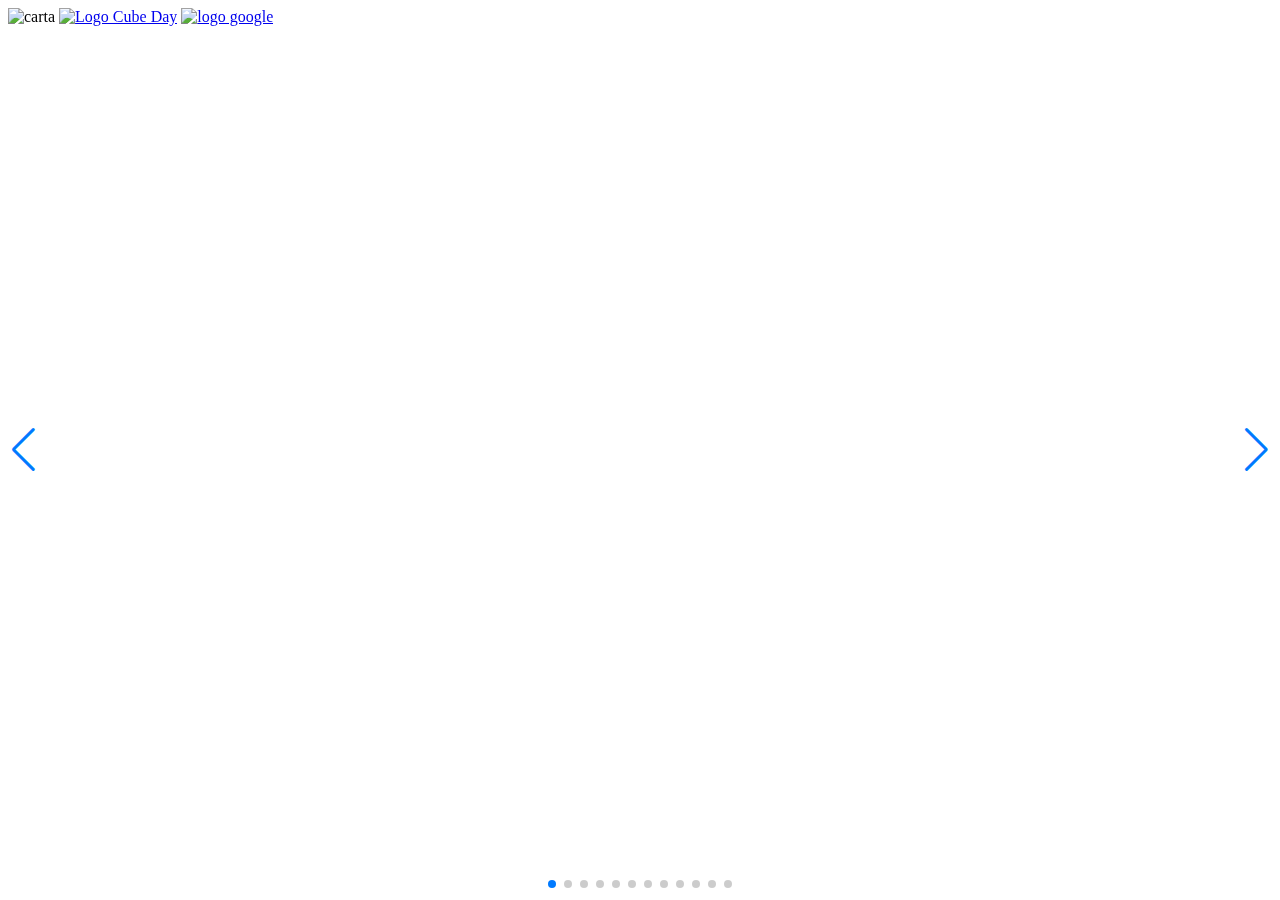
==== carta.html @ 84c6a974 "yes" ====
<!DOCTYPE html>
<html lang="es">

<head>
   <meta charset="UTF-8">
   <meta name="viewport" content="width=device-width, initial-scale=1, maximum-scale=1, user-scalable=yes">
   <link rel="stylesheet" href="estilos/style.css">
   <meta name="keywords"
      content="Restaurante, Comida, Menú, Carta, Gastronomía, Venezuela, Restaurante Venezolano, The Cube Day, The Cube Fusion, The Cube de la Font, The Cube Night">
   <meta name="author" content="Axel Denis">
   <meta name="description"
      content="Bienvenido a The Cube, restaurante de comida venezolana, donde encontrarás una exquisita variedad de platos y bebidas para satisfacer tu paladar. Explora nuestra carta virtual y disfruta de una experiencia gastronómica única.">
   <link rel="stylesheet" href="https://cdn.jsdelivr.net/npm/swiper@11/swiper-bundle.min.css"/>
   <link rel="apple-touch-icon" sizes="180x180" href="favicon/apple-touch-icon.png">
   <link rel="icon" type="image/png" sizes="32x32" href="favicon/favicon-32x32.png">
   <link rel="icon" type="image/png" sizes="16x16" href="favicon/favicon-16x16.png">
   <meta name="google-site-verification" content="PxovCBXv9dDXUZB-1QpL_h_hHipkU61r70vsxL3IVnY"/>
   <title>The Cube</title>
</head>

<body>
   <div class="swiper-container">
      <div class="swiper-wrapper">
         <div class="swiper-slide"><img src="cubeES/1es.png" alt="carta">
               <a href="https://www.instagram.com/thecubeday/" target="_blank"><img
                     src="https://axeldenis16.github.io/daylogo.svg" alt="Logo Cube Day" class="logos"></a>
               <a href="https://www.google.com/search?q=the+cube+day&oq=the+c&gs_lcrp=EgZjaHJvbWUqBggBEEUYOzIGCAAQRRg5MgYIARBFGDsyDQgCEAAYgwEYsQMYgAQyCggDEC4YsQMYgAQyCggEEC4YsQMYgAQyDQgFEC4YgwEYsQMYigUyBggGEEUYPDIGCAcQRRg80gEIMjQ5M2owajeoAgCwAgA&sourceid=chrome&ie=UTF-8#lrd=0x12a3fdc6ab1460c3:0xadbecb9d9dbe4639,3,,,,"
                  target="_blank">
                  <img src="https://axeldenis16.github.io/google.svg" alt="logo google" class="superpuesta">
               </a>
         </div>
         <div class="swiper-slide"><div class="swiper-zoom-container"><img src="cubeES/2es.png" alt="aperitivos"></div></div>
         <div class="swiper-slide"><div class="swiper-zoom-container"><img src="cubeES/3es.png" alt="aperitivos venezolanos"></div></div>
         <div class="swiper-slide"><img src="cubeES/4es.png" alt="aperitivos venezolanos">
            <a href="https://www.instagram.com/reel/Cq0RZDCv0M3/?igshid=MTc4MmM1YmI2Ng%3D%3D" target="_blank"><img
                  src="https://axeldenis16.github.io/yuca.svg" alt="yuca" class="yuca"></a>
         </div>
         <div class="swiper-slide"><div class="swiper-zoom-container"><img src="cubeES/5es.png" alt="arepas"></div></div>
         <div class="swiper-slide"><div class="swiper-zoom-container"><img src="cubeES/6es.png" alt="arepas"></div></div>
         <div class="swiper-slide"><div class="swiper-zoom-container"><img src="cubeES/7es.png" alt="arepas"></div></div>
         <div class="swiper-slide"><div class="swiper-zoom-container"><img src="cubeES/8es.png" alt="arepas"></div></div>
         <div class="swiper-slide"><img src="cubeES/9es.png" alt="postres">
            <a href="https://www.instagram.com/reel/CkVU75XsVyA/?igshid=MTc4MmM1YmI2Ng==" target="_blank"><img
                  src="https://raw.githubusercontent.com/axeldenis16/axeldenis16.github.io/main/platano2.svg"
                  alt="banana banofee" class="superp"></a>
         </div>
         <div class="swiper-slide"><div class="swiper-zoom-container"><img src="cubeES/10es.png" alt="bebidas"></div></div>
         <div class="swiper-slide"><div class="swiper-zoom-container"><img src="cubeES/12es.png" alt="cocteleria"></div>
         </div>
         <div class="swiper-slide"><img src="cubeES/13es.png" alt="logos">
            <a href="https://www.instagram.com/reel/CsyaNJupBKU/?igshid=MTc4MmM1YmI2Ng%3D%3D" target="_blank">
               <img src="https://axeldenis16.github.io/fontF.svg" alt="logo font" class="superpuestas1">
               <a href="https://www.instagram.com/thecubefusion/" target="_blank">
                  <img src="https://axeldenis16.github.io/fusionF.svg" alt="logo fusion" class="superpuestas2">
                  <a href="https://www.instagram.com/thecubeday/" target="_blank">
                     <img src="https://axeldenis16.github.io/dayF.svg" alt="logo day" class="superpuestas3">
                     <a href="https://www.instagram.com/thecubenight/" target="_blank">
                        <img src="https://axeldenis16.github.io/nightF.svg" alt="logo night" class="superpuestas4">
         </div>
      </div>
      <div class="swiper-pagination"></div>
      <div class="swiper-button-next"></div>
      <div class="swiper-button-prev"></div>
   </div>

   <script src="https://cdn.jsdelivr.net/npm/swiper@11/swiper-bundle.min.js"></script>
   <script src="index.js"></script>

</body>

</html>
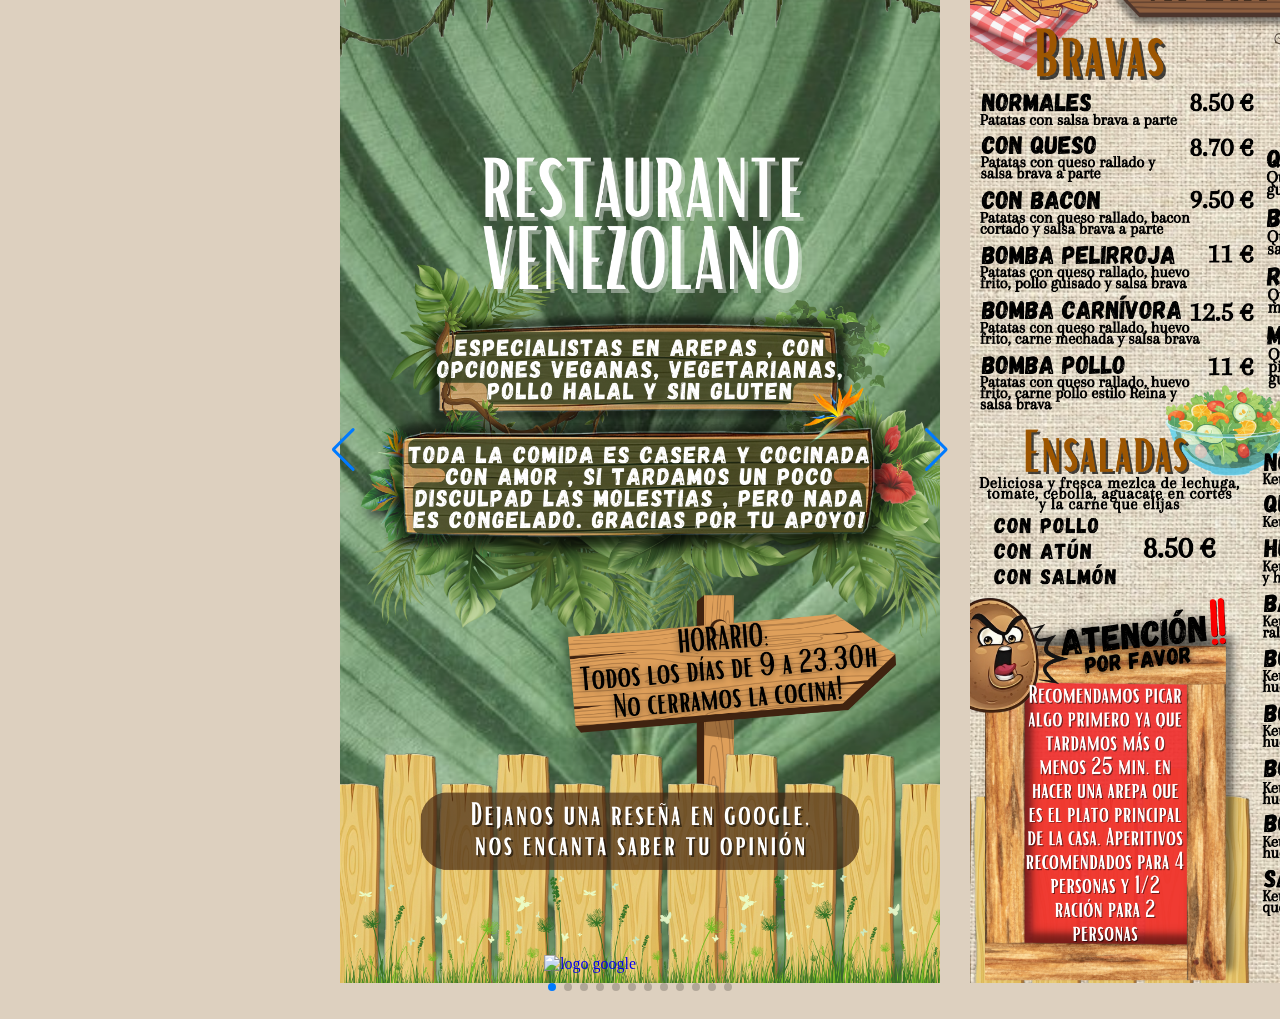
==== commit 8316c6ca: "carta.html" ====
--- a/carta.html
+++ b/carta.html
@@ -4,16 +4,16 @@
 <head>
    <meta charset="UTF-8">
    <meta name="viewport" content="width=device-width, initial-scale=1, maximum-scale=1, user-scalable=yes">
-   <link rel="stylesheet" href="estilos/style.css">
+   <link rel="stylesheet" href="style.css">
    <meta name="keywords"
       content="Restaurante, Comida, Menú, Carta, Gastronomía, Venezuela, Restaurante Venezolano, The Cube Day, The Cube Fusion, The Cube de la Font, The Cube Night">
    <meta name="author" content="Axel Denis">
    <meta name="description"
       content="Bienvenido a The Cube, restaurante de comida venezolana, donde encontrarás una exquisita variedad de platos y bebidas para satisfacer tu paladar. Explora nuestra carta virtual y disfruta de una experiencia gastronómica única.">
    <link rel="stylesheet" href="https://cdn.jsdelivr.net/npm/swiper@11/swiper-bundle.min.css"/>
-   <link rel="apple-touch-icon" sizes="180x180" href="favicon/apple-touch-icon.png">
-   <link rel="icon" type="image/png" sizes="32x32" href="favicon/favicon-32x32.png">
-   <link rel="icon" type="image/png" sizes="16x16" href="favicon/favicon-16x16.png">
+   <link rel="apple-touch-icon" sizes="180x180" href="apple-touch-icon.png">
+   <link rel="icon" type="image/png" sizes="32x32" href="favicon-32x32.png">
+   <link rel="icon" type="image/png" sizes="16x16" href="favicon-16x16.png">
    <meta name="google-site-verification" content="PxovCBXv9dDXUZB-1QpL_h_hHipkU61r70vsxL3IVnY"/>
    <title>The Cube</title>
 </head>
@@ -21,7 +21,7 @@
 <body>
    <div class="swiper-container">
       <div class="swiper-wrapper">
-         <div class="swiper-slide"><img src="cubeES/1es.png" alt="carta">
+         <div class="swiper-slide"><img src="1es.png" alt="carta">
                <a href="https://www.instagram.com/thecubeday/" target="_blank"><img
                      src="https://axeldenis16.github.io/daylogo.svg" alt="Logo Cube Day" class="logos"></a>
                <a href="https://www.google.com/search?q=the+cube+day&oq=the+c&gs_lcrp=EgZjaHJvbWUqBggBEEUYOzIGCAAQRRg5MgYIARBFGDsyDQgCEAAYgwEYsQMYgAQyCggDEC4YsQMYgAQyCggEEC4YsQMYgAQyDQgFEC4YgwEYsQMYigUyBggGEEUYPDIGCAcQRRg80gEIMjQ5M2owajeoAgCwAgA&sourceid=chrome&ie=UTF-8#lrd=0x12a3fdc6ab1460c3:0xadbecb9d9dbe4639,3,,,,"
@@ -29,25 +29,25 @@
                   <img src="https://axeldenis16.github.io/google.svg" alt="logo google" class="superpuesta">
                </a>
          </div>
-         <div class="swiper-slide"><div class="swiper-zoom-container"><img src="cubeES/2es.png" alt="aperitivos"></div></div>
-         <div class="swiper-slide"><div class="swiper-zoom-container"><img src="cubeES/3es.png" alt="aperitivos venezolanos"></div></div>
-         <div class="swiper-slide"><img src="cubeES/4es.png" alt="aperitivos venezolanos">
+         <div class="swiper-slide"><div class="swiper-zoom-container"><img src="2es.png" alt="aperitivos"></div></div>
+         <div class="swiper-slide"><div class="swiper-zoom-container"><img src="3es.png" alt="aperitivos venezolanos"></div></div>
+         <div class="swiper-slide"><img src="4es.png" alt="aperitivos venezolanos">
             <a href="https://www.instagram.com/reel/Cq0RZDCv0M3/?igshid=MTc4MmM1YmI2Ng%3D%3D" target="_blank"><img
                   src="https://axeldenis16.github.io/yuca.svg" alt="yuca" class="yuca"></a>
          </div>
-         <div class="swiper-slide"><div class="swiper-zoom-container"><img src="cubeES/5es.png" alt="arepas"></div></div>
-         <div class="swiper-slide"><div class="swiper-zoom-container"><img src="cubeES/6es.png" alt="arepas"></div></div>
-         <div class="swiper-slide"><div class="swiper-zoom-container"><img src="cubeES/7es.png" alt="arepas"></div></div>
-         <div class="swiper-slide"><div class="swiper-zoom-container"><img src="cubeES/8es.png" alt="arepas"></div></div>
-         <div class="swiper-slide"><img src="cubeES/9es.png" alt="postres">
+         <div class="swiper-slide"><div class="swiper-zoom-container"><img src="5es.png" alt="arepas"></div></div>
+         <div class="swiper-slide"><div class="swiper-zoom-container"><img src="6es.png" alt="arepas"></div></div>
+         <div class="swiper-slide"><div class="swiper-zoom-container"><img src="7es.png" alt="arepas"></div></div>
+         <div class="swiper-slide"><div class="swiper-zoom-container"><img src="8es.png" alt="arepas"></div></div>
+         <div class="swiper-slide"><img src="9es.png" alt="postres">
             <a href="https://www.instagram.com/reel/CkVU75XsVyA/?igshid=MTc4MmM1YmI2Ng==" target="_blank"><img
                   src="https://raw.githubusercontent.com/axeldenis16/axeldenis16.github.io/main/platano2.svg"
                   alt="banana banofee" class="superp"></a>
          </div>
-         <div class="swiper-slide"><div class="swiper-zoom-container"><img src="cubeES/10es.png" alt="bebidas"></div></div>
-         <div class="swiper-slide"><div class="swiper-zoom-container"><img src="cubeES/12es.png" alt="cocteleria"></div>
+         <div class="swiper-slide"><div class="swiper-zoom-container"><img src="10es.png" alt="bebidas"></div></div>
+         <div class="swiper-slide"><div class="swiper-zoom-container"><img src="12es.png" alt="cocteleria"></div>
          </div>
-         <div class="swiper-slide"><img src="cubeES/13es.png" alt="logos">
+         <div class="swiper-slide"><img src="13es.png" alt="logos">
             <a href="https://www.instagram.com/reel/CsyaNJupBKU/?igshid=MTc4MmM1YmI2Ng%3D%3D" target="_blank">
                <img src="https://axeldenis16.github.io/fontF.svg" alt="logo font" class="superpuestas1">
                <a href="https://www.instagram.com/thecubefusion/" target="_blank">
@@ -68,4 +68,4 @@
 
 </body>
 
-</html>+</html>
--- a/style.css
+++ b/style.css
@@ -0,0 +1,99 @@
+/* Estilos para el cuerpo de la página */
+html {
+   touch-action: pan-x pan-y;
+}
+
+body {
+   margin: 0;
+   padding: 0;
+   background-color: #ddd0bf;
+   display: flex;
+   justify-content: center;
+   align-items: center;
+   flex-direction: column; 
+   height: 100vh;
+}
+
+.swiper-container {
+   width: 100%;
+   max-width: 600px; 
+   margin: 10px; 
+   position: relative;
+}
+
+.swiper-slide img {
+   width: 100%;
+   height: auto;
+   display: block;
+}
+
+.swiper-container {
+   padding: 20px;
+}
+a .superpuesta {
+   position: absolute;
+   bottom: 10px; 
+   left: 50%; 
+   transform: translateX(-50%); 
+   z-index: 1;
+   width: 15vw; 
+   height: auto; 
+}
+a .logos {
+   position: absolute;
+   top: -5vh; 
+   left: 50%;
+   transform: translateX(-50%);
+   z-index: 1; 
+   width: 88vw; 
+   height: auto; 
+}
+
+a .superpuestas1 {
+   position: absolute;
+   left: 50%;
+   transform: translateX(-50%);
+   top: 13vh; 
+   width: 40vw; 
+   height: auto; 
+}
+a .superpuestas2 {
+   position: absolute;
+   left: 50%;
+   transform: translateX(-50%);
+   top: 35vh; 
+   width: 40vw; 
+   height: auto;
+}
+a .superpuestas3 {
+   position: absolute;
+   left: 50%;
+   transform: translateX(-50%);
+   top: 51vh; 
+   width: 40vw; 
+   height: auto;
+}
+a .superpuestas4 {
+   position: absolute;
+   left: 50%;
+   transform: translateX(-50%);
+   top: 73vh; 
+   width: 40vw; 
+   height: auto; 
+}
+a .superp {
+   position: absolute;
+   right: -3px;
+   bottom: 19.5vh;
+   width: 48vw;
+   height: auto;
+}
+
+a .yuca {
+   position: absolute;
+   bottom: -4vh;
+   right: 10vw;
+   width: 45vw;
+   height: auto;
+}
+
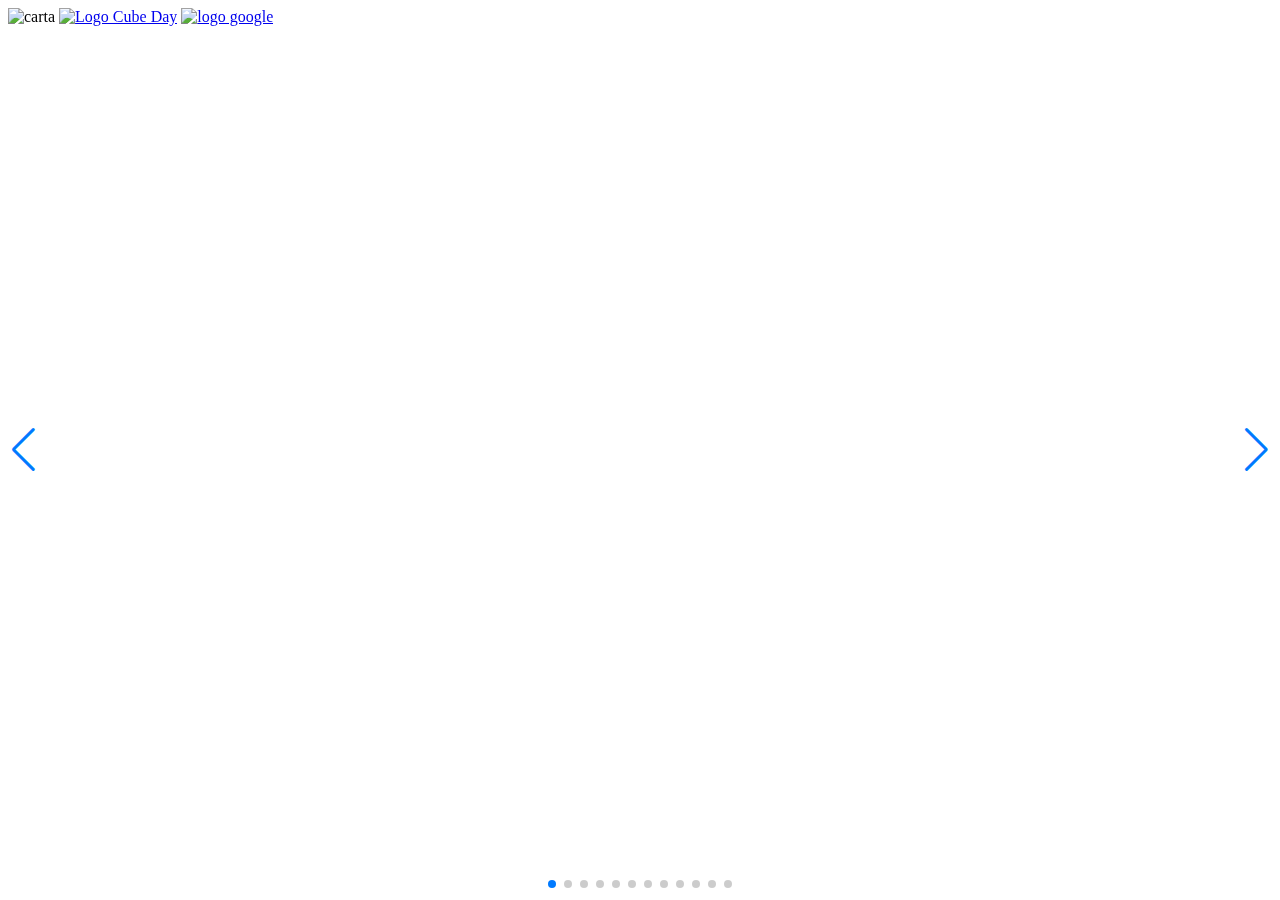
==== commit 71022cd9: "yes" ====
--- a/carta.html
+++ b/carta.html
@@ -4,16 +4,16 @@
 <head>
    <meta charset="UTF-8">
    <meta name="viewport" content="width=device-width, initial-scale=1, maximum-scale=1, user-scalable=yes">
-   <link rel="stylesheet" href="style.css">
+   <link rel="stylesheet" href="estilos/style.css">
    <meta name="keywords"
       content="Restaurante, Comida, Menú, Carta, Gastronomía, Venezuela, Restaurante Venezolano, The Cube Day, The Cube Fusion, The Cube de la Font, The Cube Night">
    <meta name="author" content="Axel Denis">
    <meta name="description"
       content="Bienvenido a The Cube, restaurante de comida venezolana, donde encontrarás una exquisita variedad de platos y bebidas para satisfacer tu paladar. Explora nuestra carta virtual y disfruta de una experiencia gastronómica única.">
    <link rel="stylesheet" href="https://cdn.jsdelivr.net/npm/swiper@11/swiper-bundle.min.css"/>
-   <link rel="apple-touch-icon" sizes="180x180" href="apple-touch-icon.png">
-   <link rel="icon" type="image/png" sizes="32x32" href="favicon-32x32.png">
-   <link rel="icon" type="image/png" sizes="16x16" href="favicon-16x16.png">
+   <link rel="apple-touch-icon" sizes="180x180" href="favicon/apple-touch-icon.png">
+   <link rel="icon" type="image/png" sizes="32x32" href="favicon/favicon-32x32.png">
+   <link rel="icon" type="image/png" sizes="16x16" href="favicon/favicon-16x16.png">
    <meta name="google-site-verification" content="PxovCBXv9dDXUZB-1QpL_h_hHipkU61r70vsxL3IVnY"/>
    <title>The Cube</title>
 </head>
@@ -21,7 +21,7 @@
 <body>
    <div class="swiper-container">
       <div class="swiper-wrapper">
-         <div class="swiper-slide"><img src="1es.png" alt="carta">
+         <div class="swiper-slide"><img src="cubeES/1es.png" alt="carta">
                <a href="https://www.instagram.com/thecubeday/" target="_blank"><img
                      src="https://axeldenis16.github.io/daylogo.svg" alt="Logo Cube Day" class="logos"></a>
                <a href="https://www.google.com/search?q=the+cube+day&oq=the+c&gs_lcrp=EgZjaHJvbWUqBggBEEUYOzIGCAAQRRg5MgYIARBFGDsyDQgCEAAYgwEYsQMYgAQyCggDEC4YsQMYgAQyCggEEC4YsQMYgAQyDQgFEC4YgwEYsQMYigUyBggGEEUYPDIGCAcQRRg80gEIMjQ5M2owajeoAgCwAgA&sourceid=chrome&ie=UTF-8#lrd=0x12a3fdc6ab1460c3:0xadbecb9d9dbe4639,3,,,,"
@@ -29,25 +29,25 @@
                   <img src="https://axeldenis16.github.io/google.svg" alt="logo google" class="superpuesta">
                </a>
          </div>
-         <div class="swiper-slide"><div class="swiper-zoom-container"><img src="2es.png" alt="aperitivos"></div></div>
-         <div class="swiper-slide"><div class="swiper-zoom-container"><img src="3es.png" alt="aperitivos venezolanos"></div></div>
-         <div class="swiper-slide"><img src="4es.png" alt="aperitivos venezolanos">
+         <div class="swiper-slide"><div class="swiper-zoom-container"><img src="cubeES/2es.png" alt="aperitivos"></div></div>
+         <div class="swiper-slide"><div class="swiper-zoom-container"><img src="cubeES/3es.png" alt="aperitivos venezolanos"></div></div>
+         <div class="swiper-slide"><img src="cubeES/4es.png" alt="aperitivos venezolanos">
             <a href="https://www.instagram.com/reel/Cq0RZDCv0M3/?igshid=MTc4MmM1YmI2Ng%3D%3D" target="_blank"><img
                   src="https://axeldenis16.github.io/yuca.svg" alt="yuca" class="yuca"></a>
          </div>
-         <div class="swiper-slide"><div class="swiper-zoom-container"><img src="5es.png" alt="arepas"></div></div>
-         <div class="swiper-slide"><div class="swiper-zoom-container"><img src="6es.png" alt="arepas"></div></div>
-         <div class="swiper-slide"><div class="swiper-zoom-container"><img src="7es.png" alt="arepas"></div></div>
-         <div class="swiper-slide"><div class="swiper-zoom-container"><img src="8es.png" alt="arepas"></div></div>
-         <div class="swiper-slide"><img src="9es.png" alt="postres">
+         <div class="swiper-slide"><div class="swiper-zoom-container"><img src="cubeES/5es.png" alt="arepas"></div></div>
+         <div class="swiper-slide"><div class="swiper-zoom-container"><img src="cubeES/6es.png" alt="arepas"></div></div>
+         <div class="swiper-slide"><div class="swiper-zoom-container"><img src="cubeES/7es.png" alt="arepas"></div></div>
+         <div class="swiper-slide"><div class="swiper-zoom-container"><img src="cubeES/8es.png" alt="arepas"></div></div>
+         <div class="swiper-slide"><img src="cubeES/9es.png" alt="postres">
             <a href="https://www.instagram.com/reel/CkVU75XsVyA/?igshid=MTc4MmM1YmI2Ng==" target="_blank"><img
                   src="https://raw.githubusercontent.com/axeldenis16/axeldenis16.github.io/main/platano2.svg"
                   alt="banana banofee" class="superp"></a>
          </div>
-         <div class="swiper-slide"><div class="swiper-zoom-container"><img src="10es.png" alt="bebidas"></div></div>
-         <div class="swiper-slide"><div class="swiper-zoom-container"><img src="12es.png" alt="cocteleria"></div>
+         <div class="swiper-slide"><div class="swiper-zoom-container"><img src="cubeES/10es.png" alt="bebidas"></div></div>
+         <div class="swiper-slide"><div class="swiper-zoom-container"><img src="cubeES/12es.png" alt="cocteleria"></div>
          </div>
-         <div class="swiper-slide"><img src="13es.png" alt="logos">
+         <div class="swiper-slide"><img src="cubeES/13es.png" alt="logos">
             <a href="https://www.instagram.com/reel/CsyaNJupBKU/?igshid=MTc4MmM1YmI2Ng%3D%3D" target="_blank">
                <img src="https://axeldenis16.github.io/fontF.svg" alt="logo font" class="superpuestas1">
                <a href="https://www.instagram.com/thecubefusion/" target="_blank">
@@ -68,4 +68,4 @@
 
 </body>
 
-</html>
+</html>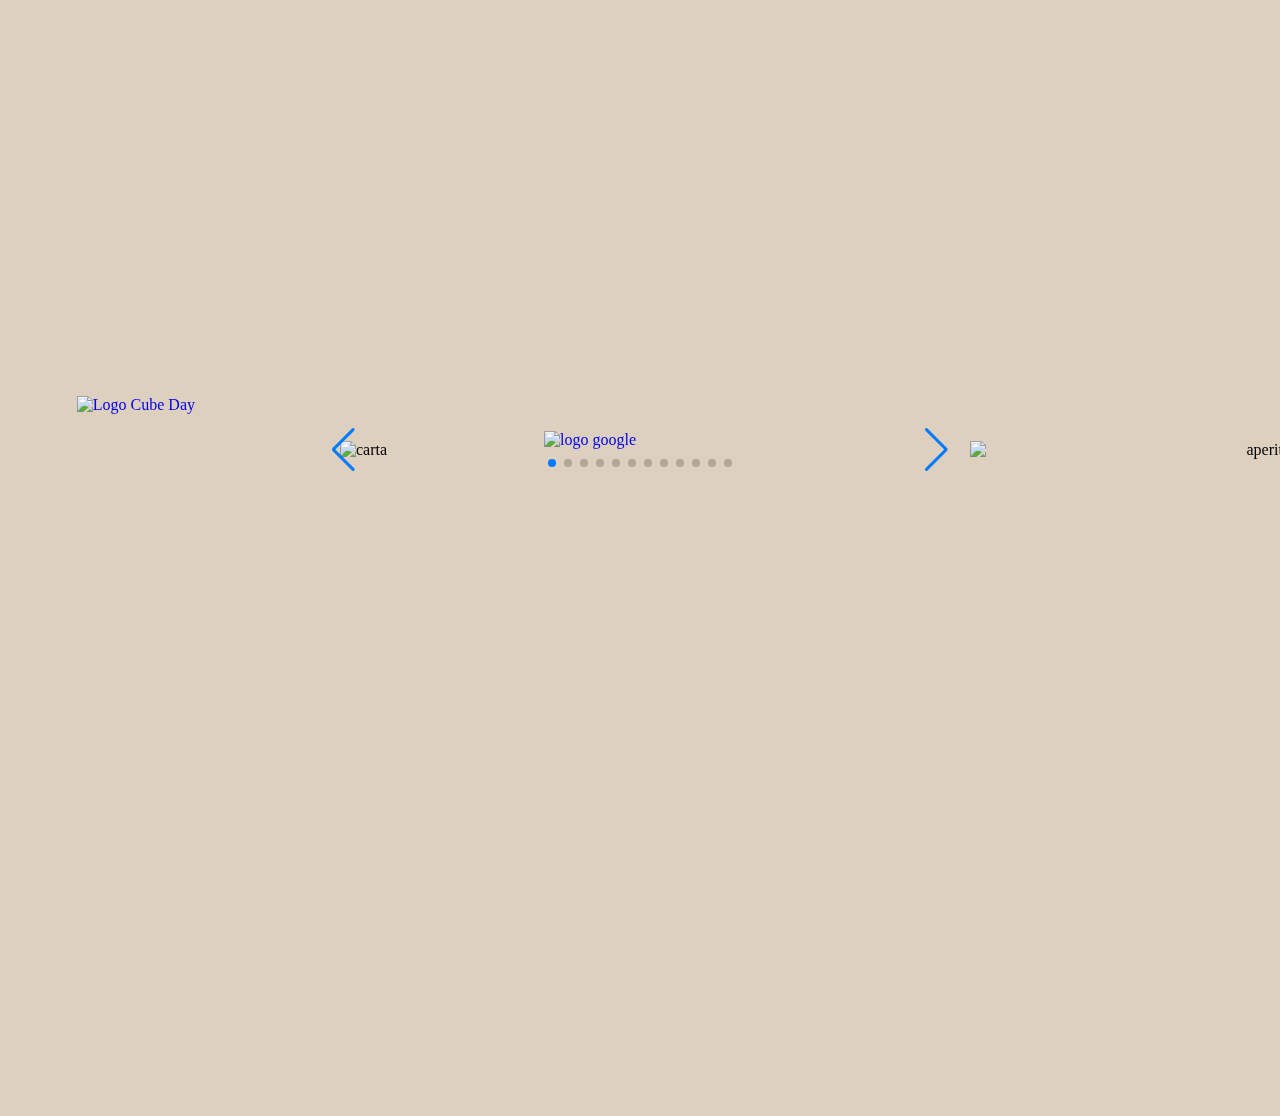
==== commit 63a1e3da: "Update carta.html" ====
--- a/carta.html
+++ b/carta.html
@@ -4,7 +4,7 @@
 <head>
    <meta charset="UTF-8">
    <meta name="viewport" content="width=device-width, initial-scale=1, maximum-scale=1, user-scalable=yes">
-   <link rel="stylesheet" href="estilos/style.css">
+   <link rel="stylesheet" href="style.css">
    <meta name="keywords"
       content="Restaurante, Comida, Menú, Carta, Gastronomía, Venezuela, Restaurante Venezolano, The Cube Day, The Cube Fusion, The Cube de la Font, The Cube Night">
    <meta name="author" content="Axel Denis">
@@ -68,4 +68,4 @@
 
 </body>
 
-</html>+</html>
--- a/style.css
+++ b/style.css
@@ -0,0 +1,99 @@
+/* Estilos para el cuerpo de la página */
+html {
+   touch-action: pan-x pan-y;
+}
+
+body {
+   margin: 0;
+   padding: 0;
+   background-color: #ddd0bf;
+   display: flex;
+   justify-content: center;
+   align-items: center;
+   flex-direction: column; 
+   height: 100vh;
+}
+
+.swiper-container {
+   width: 100%;
+   max-width: 600px; 
+   margin: 10px; 
+   position: relative;
+}
+
+.swiper-slide img {
+   width: 100%;
+   height: auto;
+   display: block;
+}
+
+.swiper-container {
+   padding: 20px;
+}
+a .superpuesta {
+   position: absolute;
+   bottom: 10px; 
+   left: 50%; 
+   transform: translateX(-50%); 
+   z-index: 1;
+   width: 15vw; 
+   height: auto; 
+}
+a .logos {
+   position: absolute;
+   top: -5vh; 
+   left: 50%;
+   transform: translateX(-50%);
+   z-index: 1; 
+   width: 88vw; 
+   height: auto; 
+}
+
+a .superpuestas1 {
+   position: absolute;
+   left: 50%;
+   transform: translateX(-50%);
+   top: 13vh; 
+   width: 40vw; 
+   height: auto; 
+}
+a .superpuestas2 {
+   position: absolute;
+   left: 50%;
+   transform: translateX(-50%);
+   top: 35vh; 
+   width: 40vw; 
+   height: auto;
+}
+a .superpuestas3 {
+   position: absolute;
+   left: 50%;
+   transform: translateX(-50%);
+   top: 51vh; 
+   width: 40vw; 
+   height: auto;
+}
+a .superpuestas4 {
+   position: absolute;
+   left: 50%;
+   transform: translateX(-50%);
+   top: 73vh; 
+   width: 40vw; 
+   height: auto; 
+}
+a .superp {
+   position: absolute;
+   right: -3px;
+   bottom: 17.5vh;
+   width: 40vw;
+   height: auto;
+}
+
+a .yuca {
+   position: absolute;
+   bottom: -4vh;
+   right: -2vw;
+   width: 43vw;
+   height: auto;
+}
+
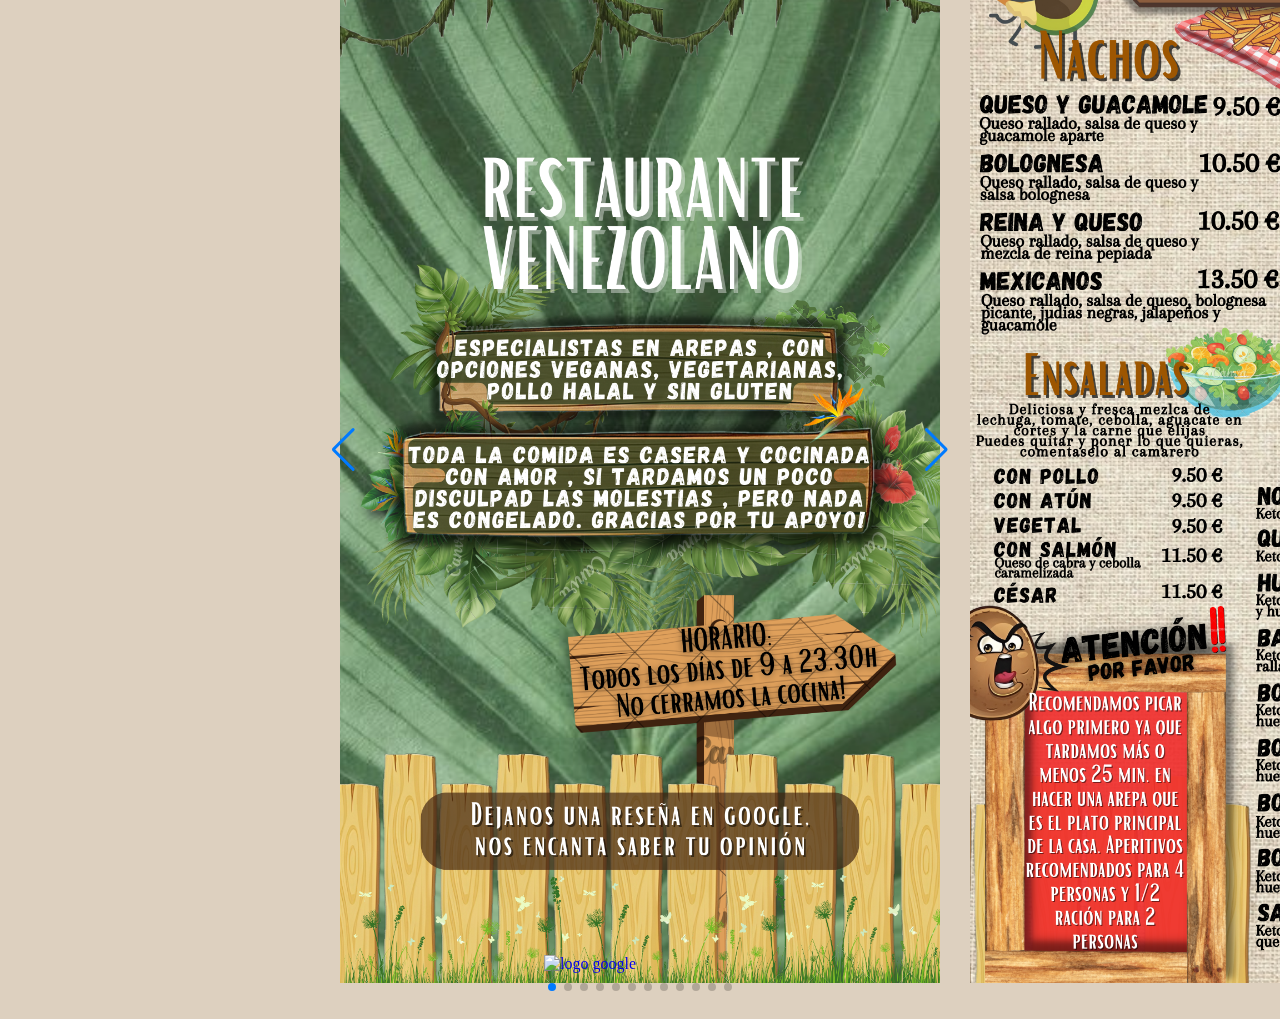
==== commit 55969690: "Update carta.html" ====
--- a/carta.html
+++ b/carta.html
@@ -21,7 +21,7 @@
 <body>
    <div class="swiper-container">
       <div class="swiper-wrapper">
-         <div class="swiper-slide"><img src="cubeES/1es.png" alt="carta">
+         <div class="swiper-slide"><img src="1es.png" alt="carta">
                <a href="https://www.instagram.com/thecubeday/" target="_blank"><img
                      src="https://axeldenis16.github.io/daylogo.svg" alt="Logo Cube Day" class="logos"></a>
                <a href="https://www.google.com/search?q=the+cube+day&oq=the+c&gs_lcrp=EgZjaHJvbWUqBggBEEUYOzIGCAAQRRg5MgYIARBFGDsyDQgCEAAYgwEYsQMYgAQyCggDEC4YsQMYgAQyCggEEC4YsQMYgAQyDQgFEC4YgwEYsQMYigUyBggGEEUYPDIGCAcQRRg80gEIMjQ5M2owajeoAgCwAgA&sourceid=chrome&ie=UTF-8#lrd=0x12a3fdc6ab1460c3:0xadbecb9d9dbe4639,3,,,,"
@@ -29,25 +29,25 @@
                   <img src="https://axeldenis16.github.io/google.svg" alt="logo google" class="superpuesta">
                </a>
          </div>
-         <div class="swiper-slide"><div class="swiper-zoom-container"><img src="cubeES/2es.png" alt="aperitivos"></div></div>
-         <div class="swiper-slide"><div class="swiper-zoom-container"><img src="cubeES/3es.png" alt="aperitivos venezolanos"></div></div>
-         <div class="swiper-slide"><img src="cubeES/4es.png" alt="aperitivos venezolanos">
+         <div class="swiper-slide"><div class="swiper-zoom-container"><img src="2es.png" alt="aperitivos"></div></div>
+         <div class="swiper-slide"><div class="swiper-zoom-container"><img src="3es.png" alt="aperitivos venezolanos"></div></div>
+         <div class="swiper-slide"><img src="4es.png" alt="aperitivos venezolanos">
             <a href="https://www.instagram.com/reel/Cq0RZDCv0M3/?igshid=MTc4MmM1YmI2Ng%3D%3D" target="_blank"><img
                   src="https://axeldenis16.github.io/yuca.svg" alt="yuca" class="yuca"></a>
          </div>
-         <div class="swiper-slide"><div class="swiper-zoom-container"><img src="cubeES/5es.png" alt="arepas"></div></div>
-         <div class="swiper-slide"><div class="swiper-zoom-container"><img src="cubeES/6es.png" alt="arepas"></div></div>
-         <div class="swiper-slide"><div class="swiper-zoom-container"><img src="cubeES/7es.png" alt="arepas"></div></div>
-         <div class="swiper-slide"><div class="swiper-zoom-container"><img src="cubeES/8es.png" alt="arepas"></div></div>
-         <div class="swiper-slide"><img src="cubeES/9es.png" alt="postres">
+         <div class="swiper-slide"><div class="swiper-zoom-container"><img src="5es.png" alt="arepas"></div></div>
+         <div class="swiper-slide"><div class="swiper-zoom-container"><img src="6es.png" alt="arepas"></div></div>
+         <div class="swiper-slide"><div class="swiper-zoom-container"><img src="7es.png" alt="arepas"></div></div>
+         <div class="swiper-slide"><div class="swiper-zoom-container"><img src="8es.png" alt="arepas"></div></div>
+         <div class="swiper-slide"><img src="9es.png" alt="postres">
             <a href="https://www.instagram.com/reel/CkVU75XsVyA/?igshid=MTc4MmM1YmI2Ng==" target="_blank"><img
                   src="https://raw.githubusercontent.com/axeldenis16/axeldenis16.github.io/main/platano2.svg"
                   alt="banana banofee" class="superp"></a>
          </div>
-         <div class="swiper-slide"><div class="swiper-zoom-container"><img src="cubeES/10es.png" alt="bebidas"></div></div>
-         <div class="swiper-slide"><div class="swiper-zoom-container"><img src="cubeES/12es.png" alt="cocteleria"></div>
+         <div class="swiper-slide"><div class="swiper-zoom-container"><img src="10es.png" alt="bebidas"></div></div>
+         <div class="swiper-slide"><div class="swiper-zoom-container"><img src="12es.png" alt="cocteleria"></div>
          </div>
-         <div class="swiper-slide"><img src="cubeES/13es.png" alt="logos">
+         <div class="swiper-slide"><img src="13es.png" alt="logos">
             <a href="https://www.instagram.com/reel/CsyaNJupBKU/?igshid=MTc4MmM1YmI2Ng%3D%3D" target="_blank">
                <img src="https://axeldenis16.github.io/fontF.svg" alt="logo font" class="superpuestas1">
                <a href="https://www.instagram.com/thecubefusion/" target="_blank">
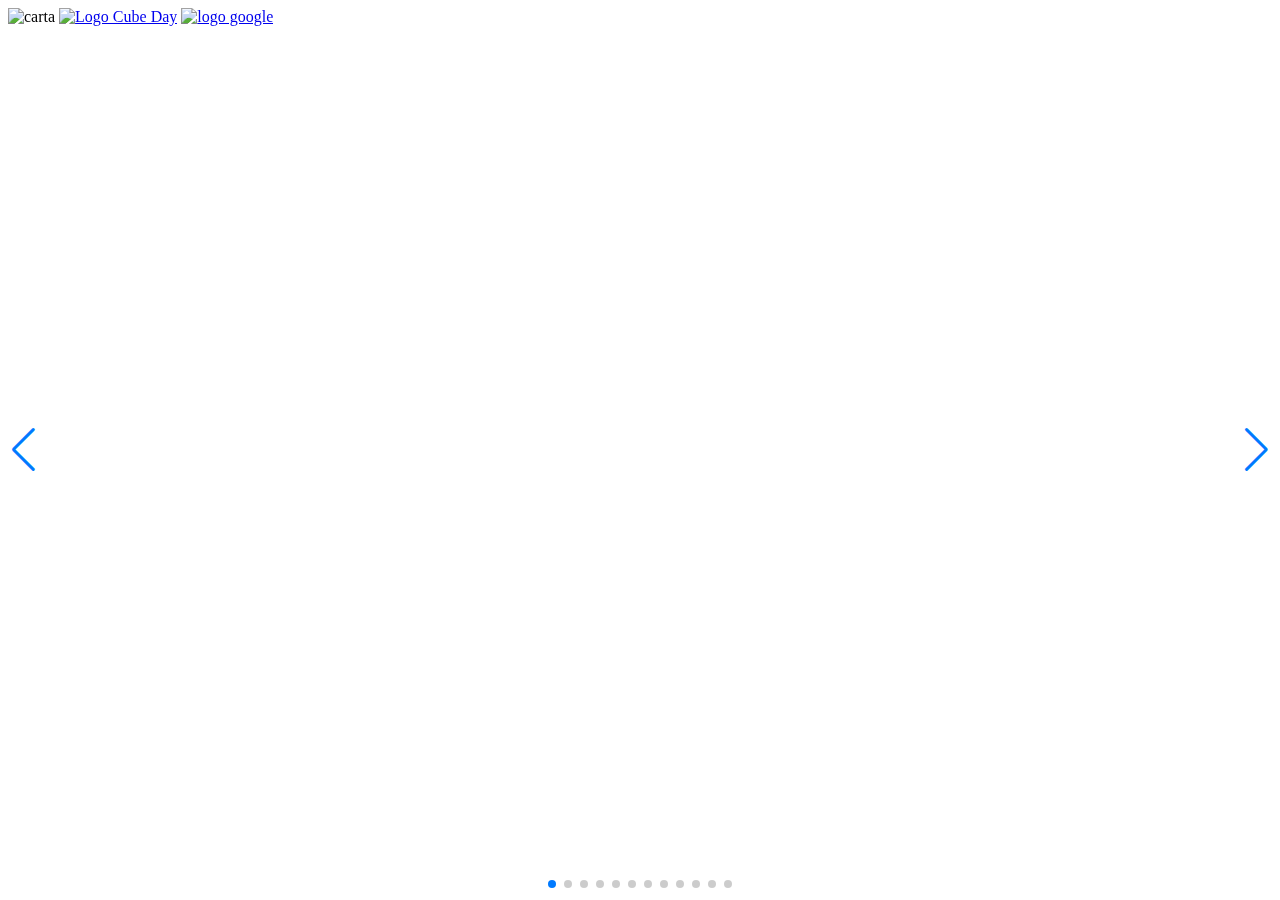
==== commit a6887d82: "Add files via upload" ====
--- a/carta.html
+++ b/carta.html
@@ -4,7 +4,7 @@
 <head>
    <meta charset="UTF-8">
    <meta name="viewport" content="width=device-width, initial-scale=1, maximum-scale=1, user-scalable=yes">
-   <link rel="stylesheet" href="style.css">
+   <link rel="stylesheet" href="estilos/style.css">
    <meta name="keywords"
       content="Restaurante, Comida, Menú, Carta, Gastronomía, Venezuela, Restaurante Venezolano, The Cube Day, The Cube Fusion, The Cube de la Font, The Cube Night">
    <meta name="author" content="Axel Denis">
@@ -21,7 +21,7 @@
 <body>
    <div class="swiper-container">
       <div class="swiper-wrapper">
-         <div class="swiper-slide"><img src="1es.png" alt="carta">
+         <div class="swiper-slide"><img src="cubeES/1es.png" alt="carta">
                <a href="https://www.instagram.com/thecubeday/" target="_blank"><img
                      src="https://axeldenis16.github.io/daylogo.svg" alt="Logo Cube Day" class="logos"></a>
                <a href="https://www.google.com/search?q=the+cube+day&oq=the+c&gs_lcrp=EgZjaHJvbWUqBggBEEUYOzIGCAAQRRg5MgYIARBFGDsyDQgCEAAYgwEYsQMYgAQyCggDEC4YsQMYgAQyCggEEC4YsQMYgAQyDQgFEC4YgwEYsQMYigUyBggGEEUYPDIGCAcQRRg80gEIMjQ5M2owajeoAgCwAgA&sourceid=chrome&ie=UTF-8#lrd=0x12a3fdc6ab1460c3:0xadbecb9d9dbe4639,3,,,,"
@@ -29,25 +29,25 @@
                   <img src="https://axeldenis16.github.io/google.svg" alt="logo google" class="superpuesta">
                </a>
          </div>
-         <div class="swiper-slide"><div class="swiper-zoom-container"><img src="2es.png" alt="aperitivos"></div></div>
-         <div class="swiper-slide"><div class="swiper-zoom-container"><img src="3es.png" alt="aperitivos venezolanos"></div></div>
-         <div class="swiper-slide"><img src="4es.png" alt="aperitivos venezolanos">
+         <div class="swiper-slide"><div class="swiper-zoom-container"><img src="cubeES/2es.png" alt="aperitivos"></div></div>
+         <div class="swiper-slide"><div class="swiper-zoom-container"><img src="cubeES/3es.png" alt="aperitivos venezolanos"></div></div>
+         <div class="swiper-slide"><img src="cubeES/4es.png" alt="aperitivos venezolanos">
             <a href="https://www.instagram.com/reel/Cq0RZDCv0M3/?igshid=MTc4MmM1YmI2Ng%3D%3D" target="_blank"><img
                   src="https://axeldenis16.github.io/yuca.svg" alt="yuca" class="yuca"></a>
          </div>
-         <div class="swiper-slide"><div class="swiper-zoom-container"><img src="5es.png" alt="arepas"></div></div>
-         <div class="swiper-slide"><div class="swiper-zoom-container"><img src="6es.png" alt="arepas"></div></div>
-         <div class="swiper-slide"><div class="swiper-zoom-container"><img src="7es.png" alt="arepas"></div></div>
-         <div class="swiper-slide"><div class="swiper-zoom-container"><img src="8es.png" alt="arepas"></div></div>
-         <div class="swiper-slide"><img src="9es.png" alt="postres">
+         <div class="swiper-slide"><div class="swiper-zoom-container"><img src="cubeES/5es.png" alt="arepas"></div></div>
+         <div class="swiper-slide"><div class="swiper-zoom-container"><img src="cubeES/6es.png" alt="arepas"></div></div>
+         <div class="swiper-slide"><div class="swiper-zoom-container"><img src="cubeES/7es.png" alt="arepas"></div></div>
+         <div class="swiper-slide"><div class="swiper-zoom-container"><img src="cubeES/8es.png" alt="arepas"></div></div>
+         <div class="swiper-slide"><img src="cubeES/9es.png" alt="postres">
             <a href="https://www.instagram.com/reel/CkVU75XsVyA/?igshid=MTc4MmM1YmI2Ng==" target="_blank"><img
                   src="https://raw.githubusercontent.com/axeldenis16/axeldenis16.github.io/main/platano2.svg"
                   alt="banana banofee" class="superp"></a>
          </div>
-         <div class="swiper-slide"><div class="swiper-zoom-container"><img src="10es.png" alt="bebidas"></div></div>
-         <div class="swiper-slide"><div class="swiper-zoom-container"><img src="12es.png" alt="cocteleria"></div>
+         <div class="swiper-slide"><div class="swiper-zoom-container"><img src="cubeES/10es.png" alt="bebidas"></div></div>
+         <div class="swiper-slide"><div class="swiper-zoom-container"><img src="cubeES/12es.png" alt="cocteleria"></div>
          </div>
-         <div class="swiper-slide"><img src="13es.png" alt="logos">
+         <div class="swiper-slide"><img src="cubeES/13es.png" alt="logos">
             <a href="https://www.instagram.com/reel/CsyaNJupBKU/?igshid=MTc4MmM1YmI2Ng%3D%3D" target="_blank">
                <img src="https://axeldenis16.github.io/fontF.svg" alt="logo font" class="superpuestas1">
                <a href="https://www.instagram.com/thecubefusion/" target="_blank">
@@ -68,4 +68,4 @@
 
 </body>
 
-</html>
+</html>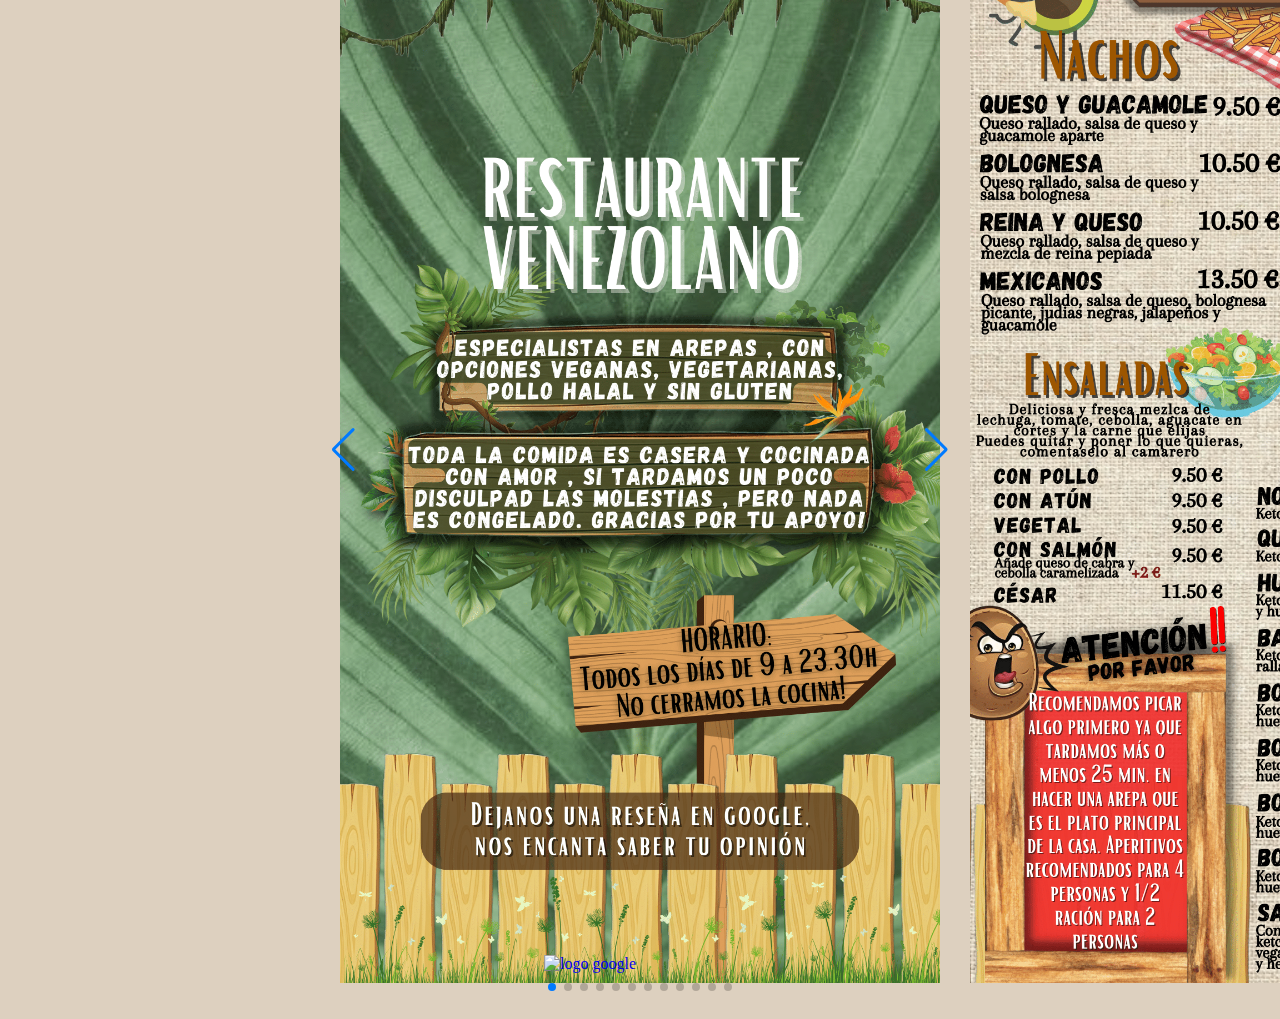
==== commit c0d3d330: "Update carta.html" ====
--- a/carta.html
+++ b/carta.html
@@ -15,6 +15,8 @@
    <link rel="icon" type="image/png" sizes="32x32" href="favicon/favicon-32x32.png">
    <link rel="icon" type="image/png" sizes="16x16" href="favicon/favicon-16x16.png">
    <meta name="google-site-verification" content="PxovCBXv9dDXUZB-1QpL_h_hHipkU61r70vsxL3IVnY"/>
+   <script async src="https://pagead2.googlesyndication.com/pagead/js/adsbygoogle.js?client=ca-pub-8395616708627422"
+     crossorigin="anonymous"></script>
    <title>The Cube</title>
 </head>
 
@@ -68,4 +70,4 @@
 
 </body>
 
-</html>+</html>
--- a/estilos/style.css
+++ b/estilos/style.css
@@ -0,0 +1,99 @@
+/* Estilos para el cuerpo de la página */
+html {
+   touch-action: pan-x pan-y;
+}
+
+body {
+   margin: 0;
+   padding: 0;
+   background-color: #ddd0bf;
+   display: flex;
+   justify-content: center;
+   align-items: center;
+   flex-direction: column; 
+   height: 100vh;
+}
+
+.swiper-container {
+   width: 100%;
+   max-width: 600px; 
+   margin: 10px; 
+   position: relative;
+}
+
+.swiper-slide img {
+   width: 100%;
+   height: auto;
+   display: block;
+}
+
+.swiper-container {
+   padding: 20px;
+}
+a .superpuesta {
+   position: absolute;
+   bottom: 10px; 
+   left: 50%; 
+   transform: translateX(-50%); 
+   z-index: 1;
+   width: 15vw; 
+   height: auto; 
+}
+a .logos {
+   position: absolute;
+   top: -5vh; 
+   left: 50%;
+   transform: translateX(-50%);
+   z-index: 1; 
+   width: 88vw; 
+   height: auto; 
+}
+
+a .superpuestas1 {
+   position: absolute;
+   left: 50%;
+   transform: translateX(-50%);
+   top: 13vh; 
+   width: 40vw; 
+   height: auto; 
+}
+a .superpuestas2 {
+   position: absolute;
+   left: 50%;
+   transform: translateX(-50%);
+   top: 35vh; 
+   width: 40vw; 
+   height: auto;
+}
+a .superpuestas3 {
+   position: absolute;
+   left: 50%;
+   transform: translateX(-50%);
+   top: 51vh; 
+   width: 40vw; 
+   height: auto;
+}
+a .superpuestas4 {
+   position: absolute;
+   left: 50%;
+   transform: translateX(-50%);
+   top: 73vh; 
+   width: 40vw; 
+   height: auto; 
+}
+a .superp {
+   position: absolute;
+   right: -3px;
+   bottom: 17.5vh;
+   width: 40vw;
+   height: auto;
+}
+
+a .yuca {
+   position: absolute;
+   bottom: -4vh;
+   right: -2vw;
+   width: 43vw;
+   height: auto;
+}
+
